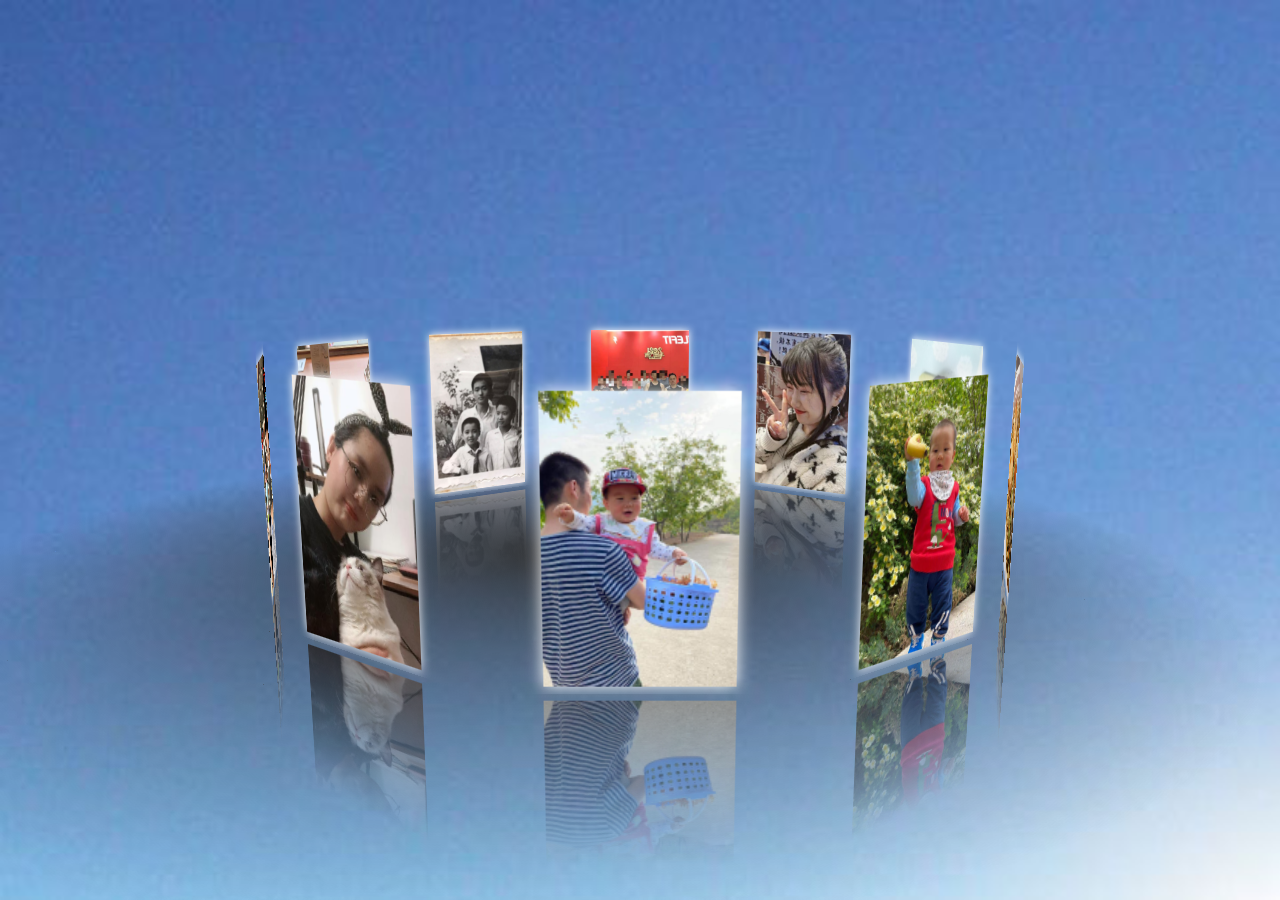
==== gallary.html @ 8fa17202 "add touch event" ====
<!DOCTYPE html>
<html lang="en">

<head>
	<meta charset="UTF-8">
	<title>六月故事会</title>
	<style>
		* {
			margin: 0;
			padding: 0;
		}

		html,
		body {
			height: 100%;
		}

		body {

			display: flex;

			perspective: 1000px;
			transform-style: preserve-3d;
			background-image: url(bg/love_bg.jpg);
			background-size: cover;
			height: 100%;
			width: 100%;
		}

		#box {
			position: relative;
			display: flex;
			width: 130px;
			height: 200px;
			margin: auto;
			transform-style: preserve-3d;
			transform: rotateX(-10deg);
		}

		#box>div {
			transform-style: preserve-3d;
			position: absolute;
			left: 0;
			top: 0;
			width: 100%;
			height: 100%;
			line-height: 200px;
			font-size: 50px;
			text-align: center;
			box-shadow: 0 0 10px #fff;
			-webkit-box-reflect: below 10px -webkit-linear-gradient(top, rgba(0, 0, 0, 0) 40%, rgba(0, 0, 0, .8) 100%);
		}

		/*  #box > div:nth-child(1){
					background: skyblue;
					transform: translate3d(0,0,300px) rotateY(45deg);
				}
				#box > div:nth-child(2){
					background: pink;
					transform: rotateY(0deg);
				}
				#box > div:nth-child(3){
					background: purple;
					transform: translate3d(0,0,300px) rotateY(-45deg);
				} 
		*/
		#box p {
			position: absolute;
			left: 0;
			top: 0;
			bottom: 0;
			right: 0;
			margin: auto;
			width: 1200px;
			height: 1200px;
			background: -webkit-radial-gradient(center center, 600px 600px, rgba(50, 50, 50, 1), rgba(0, 0, 0, 0));
			border-radius: 50%;
			transform: rotateX(90deg) translate3d(-600px, 0, -105px);
		}
	</style>
</head>

<body>
	<div id="box">
		<div></div>
		<div></div>
		<div></div>
		<div></div>
		<div></div>
		<div></div>
		<div></div>
		<div></div>
		<div></div>
		<div></div>
		<p></p>
	</div>
	<script>
		setTimeout(init, 100);
		function init() {
			var obox = document.getElementById('box'),
				aDiv = obox.getElementsByTagName('div');

			for (var i = 0; i < aDiv.length; i++) {
				aDiv[i].style.background = "url(birthday/" + (i + 1) + ".jpg) center/cover";
				aDiv[i].style.transform = "rotateY(" + (i * 36) + "deg) translate3d(0,0,350px)";
				aDiv[i].style.transition = "transform 1s " + (aDiv.length - i) * 0.2 + "s";
			}
			var sX,
				sY,
				nX,
				nY,
				desX = 0,
				desY = 0,
				tX = 0,
				tY = 10,
				index = 0;//滚轮初始值
			document.ontouchstart = function (e) {
				clearInterval(obox.timer);
				e = e || window.event;
				var sX = e.clientX,
					sY = e.clientY;
				this.ontouchmove = function (e) {
					e = e || window.event;
					var nX = e.clientX,
						nY = e.clientY;
					// 当前点的坐标和前一点的坐标差值
					desX = nX - sX;
					desY = nY - sY;
					tX += desX * 0.1;
					tY += desY * 0.1;

					obox.style.transform = "rotateY(" + tX + "deg)";
					sX = nX;
					sY = nY;
				}
				this.ontouchend = function () {
					this.ontouchmove = this.ontouchend = null;
					obox.timer = setInterval(function () {
						desX *= 0.95;
						desY *= 0.95;
						tX += desX * 0.1;
						tY += desY * 0.1;
						obox.style.transform = "rotateY(" + tX + "deg)";
						if (Math.abs(desX) < 0.5 && Math.abs(desY) < 0.5) {
							clearInterval(obox.timer);
						}
					}, 13);
				}
				return false;
			}
			//滚轮放大缩小
			mousewheel(document, function (e) {
				e = e || window.event;
				var d = e.wheelDelta / 120 || -e.detail / 3;
				if (d > 0) {
					index -= 20;
				} else {
					index += 30;
				}
				(index < (-600) && (index = (-600)));
				document.body.style.perspective = 1000 + index + "px";
				console.log(index);
			})
			function mousewheel(obj, fn) {
				document.onmousewheel === null ? obj.onmousewheel = fn : addEvent(obj, "DOMMouseScroll", fn)
			}
			function addEvent(obj, eName, fn) {
				obj.attachEvent ? obj.attachEvent("on" + eName, fn) : obj.addEventListener(eName, fn);
			}
		}
	</script>
</body>

</html>
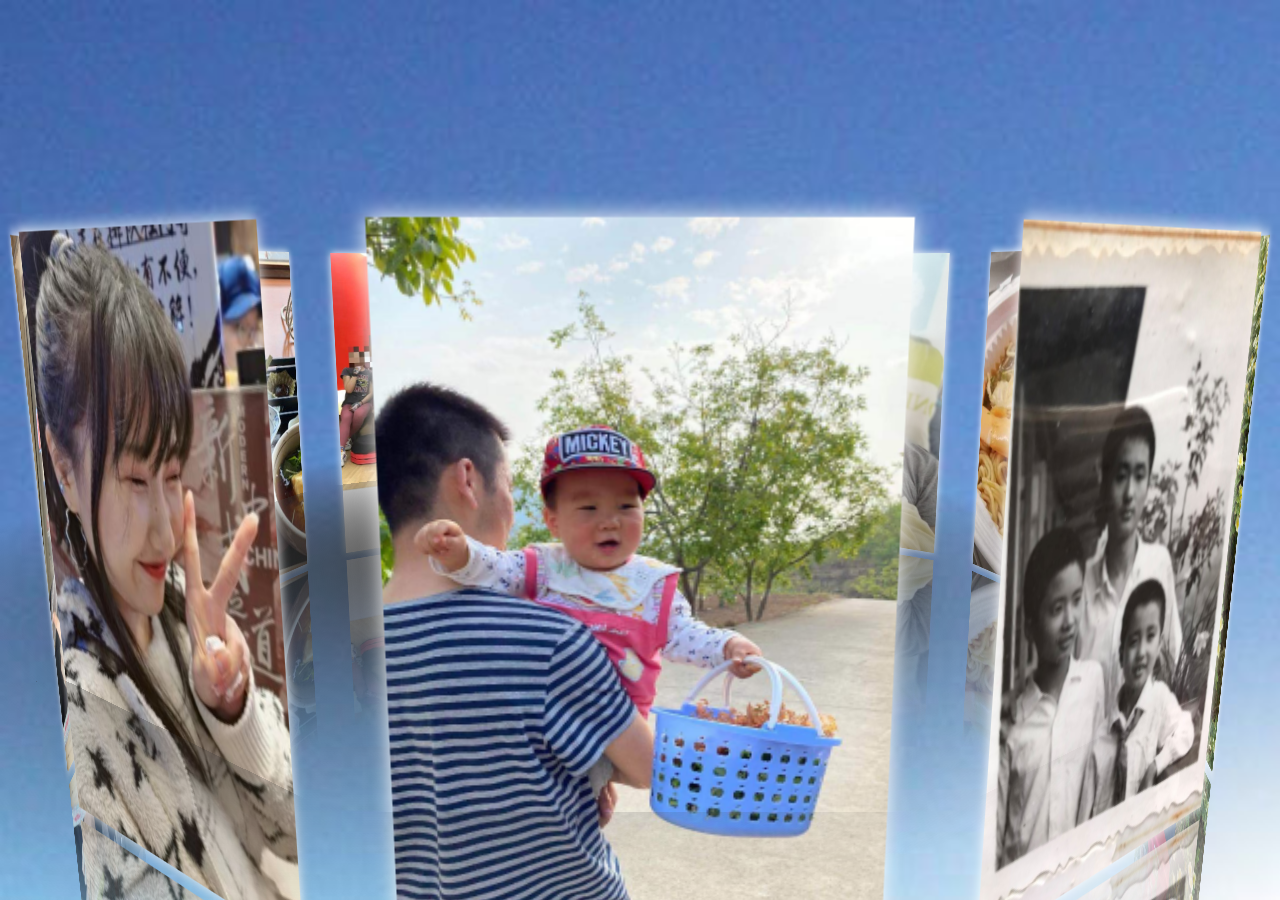
==== commit d99fc2c3: "refine image gallary" ====
--- a/gallary.html
+++ b/gallary.html
@@ -30,8 +30,8 @@
 		#box {
 			position: relative;
 			display: flex;
-			width: 130px;
-			height: 200px;
+			width: 260px;
+			height: 400px;
 			margin: auto;
 			transform-style: preserve-3d;
 			transform: rotateX(-10deg);
@@ -44,7 +44,7 @@
 			top: 0;
 			width: 100%;
 			height: 100%;
-			line-height: 200px;
+			line-height: 260px;
 			font-size: 50px;
 			text-align: center;
 			box-shadow: 0 0 10px #fff;
@@ -101,8 +101,8 @@
 				aDiv = obox.getElementsByTagName('div');
 
 			for (var i = 0; i < aDiv.length; i++) {
-				aDiv[i].style.background = "url(birthday/" + (i + 1) + ".jpg) center/cover";
-				aDiv[i].style.transform = "rotateY(" + (i * 36) + "deg) translate3d(0,0,350px)";
+				aDiv[i].style.background = "url(birthday/" + (i) + ".jpg) center/cover";
+				aDiv[i].style.transform = "rotateY(" + (i * 36) + "deg) translate3d(0,0,500px)";
 				aDiv[i].style.transition = "transform 1s " + (aDiv.length - i) * 0.2 + "s";
 			}
 			var sX,
@@ -114,15 +114,18 @@
 				tX = 0,
 				tY = 10,
 				index = 0;//滚轮初始值
-			document.ontouchstart = function (e) {
+			document.addEventListener('touchstart', function (e) {
+
 				clearInterval(obox.timer);
 				e = e || window.event;
-				var sX = e.clientX,
-					sY = e.clientY;
-				this.ontouchmove = function (e) {
+				var sX = e.changedTouches[0].clientX,
+					sY = e.changedTouches[0].clientY;
+				document.addEventListener('touchmove', function (e) {
+
 					e = e || window.event;
-					var nX = e.clientX,
-						nY = e.clientY;
+					// e.preventDefault();
+					var nX = e.changedTouches[0].clientX,
+						nY = e.changedTouches[0].clientY;
 					// 当前点的坐标和前一点的坐标差值
 					desX = nX - sX;
 					desY = nY - sY;
@@ -132,8 +135,9 @@
 					obox.style.transform = "rotateY(" + tX + "deg)";
 					sX = nX;
 					sY = nY;
-				}
-				this.ontouchend = function () {
+				}, { passive: false });
+
+				document.addEventListener('touchend', function () {
 					this.ontouchmove = this.ontouchend = null;
 					obox.timer = setInterval(function () {
 						desX *= 0.95;
@@ -145,9 +149,10 @@
 							clearInterval(obox.timer);
 						}
 					}, 13);
-				}
+				}, { passive: false });
+
 				return false;
-			}
+			}, { passive: false });
 			//滚轮放大缩小
 			mousewheel(document, function (e) {
 				e = e || window.event;
@@ -157,9 +162,8 @@
 				} else {
 					index += 30;
 				}
-				(index < (-600) && (index = (-600)));
+				(index < (-500) && (index = (-500)));
 				document.body.style.perspective = 1000 + index + "px";
-				console.log(index);
 			})
 			function mousewheel(obj, fn) {
 				document.onmousewheel === null ? obj.onmousewheel = fn : addEvent(obj, "DOMMouseScroll", fn)
